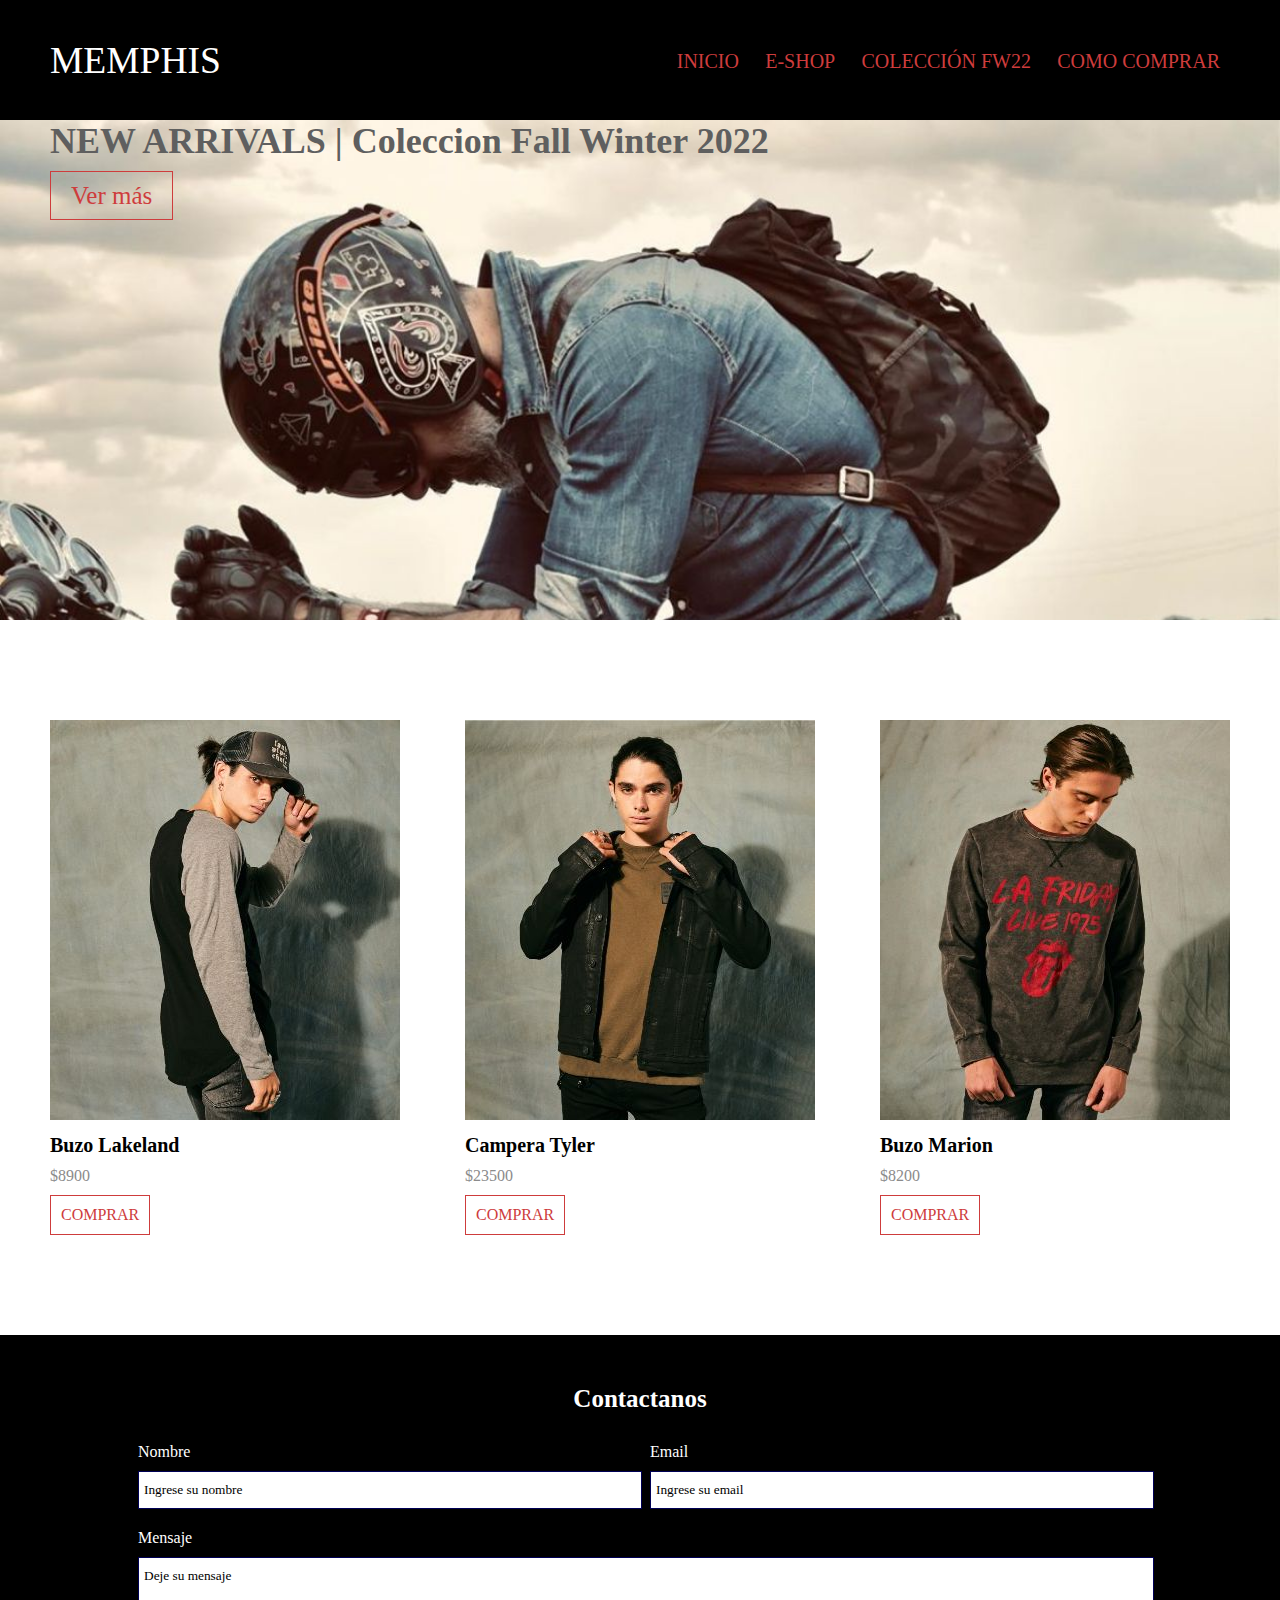
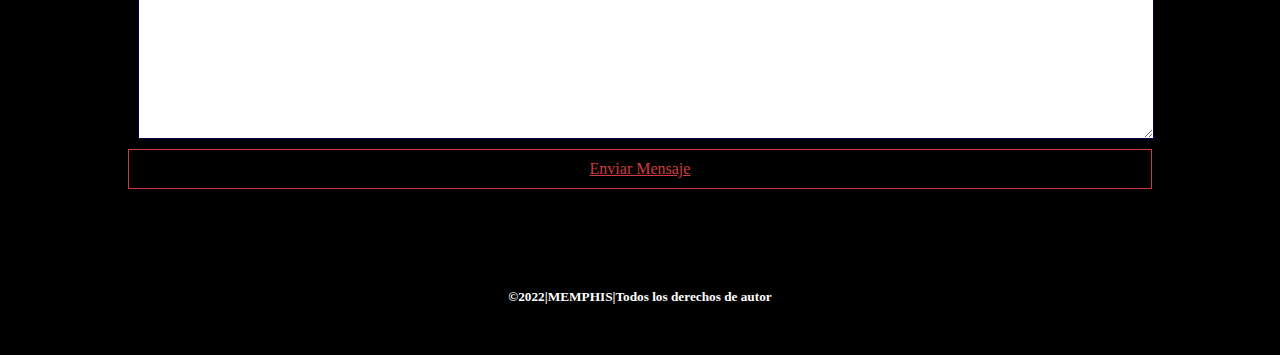
==== index.html @ 6a57b8b0 "archivos guardados" ====
<!DOCTYPE html>
<html lang="en">
<head>
    <meta charset="UTF-8">
    <meta http-equiv="X-UA-Compatible" content="IE=edge">
    <meta name="viewport" content="width=device-width, initial-scale=1.0">

    <link rel="stylesheet" href="./assets/css/style.css">
    <title>MEMPHIS-Tienda Online</title>
</head>
<body>
    <header>
        <h2 class="logo">MEMPHIS</h2>

        <input type="checkbox" id="check">

        <label for="check" class="mostrar-menu">
            &#8801
        </label>

        <nav class="menu">
            <a href="inicio">Inicio</a>
            <a href="e-shop">E-Shop</a>
            <a href="coleccionfw22">Colección FW22</a>
            <a href="./assets/pages/comoComprar.html">Como comprar</a> 
        
            <label for="check" class="esconder-menu">
                 &#215
            </label>
        </nav>
    </header>
  
    <main class="imagenes">
          
        <div><h3> NEW ARRIVALS |  Coleccion Fall Winter 2022</h3>
        <a href="#" class="ver">Ver más</a>
        </div>
        </main>

        <section>

            <div class="articulo1">
                <img src="./assets/images/img.jpg" alt="">
                <h4>Buzo Lakeland</h4>
                <p>$8900</p>
                <a href="#" class="comprar">COMPRAR</a>  
            </div>

            <div class="articulo2">
                <img src="./assets/images/img2.jpg" alt="">
                <h4>Campera Tyler</h4>
                <p>$23500</p>
                <a href="#" class="comprar">COMPRAR</a>  
            </div>

            <div class="articulo3">
                <img src="./assets/images/img3.jpg" alt="">
                <h4>Buzo Marion</h4>
                <p>$8200</p>
                <a href="#" class="comprar">COMPRAR</a>  
            </div>

        </section>

        <aside class="contacto">
            <h4>Contactanos</h4>
            <form action="#">
                <div class="datos">
                        <div class="nombre">
                            <label for="nombre">Nombre</label>
                            <input type="text" name="nombre" id="nombre" placeholder="Ingrese su nombre">
                        </div>
                        <div class="email">
                            <label for="email">Email</label>
                            <input type="text" name="email" id="email" placeholder="Ingrese su email">
                        </div>
                </div>
                <div class="mensaje">
                        <label for="mensaje">Mensaje</label>
                        <textarea name="mensaje" id="mensaje" cols="30" rows="10" placeholder="Deje su mensaje"></textarea>
                </div>
                <div class="botonFormulario">
                        <a href="#" class="enviar">Enviar Mensaje</a>
                </div>


            </form>


        </aside>
        
    <footer> <h5>©2022|MEMPHIS|Todos los derechos de autor</h5></footer>
</body>
</html>
---- assets/css/style.css ----
*{
    margin: 0;
    padding: 0;
    font-family:Cambria, Cochin, Georgia, Times, 'Times New Roman', serif
}

header{
    height: 100px;
    background-color: black;
    padding: 10px 50px;
    color: white;
    display: flex;
    font-size: 25px;
    justify-content: space-between;
    align-items: center;   
}

.logo{
    text-transform: uppercase;
    color: rgb(255, 255, 255);
    font-weight: 200;
}

ol{
    padding: 30px 50px;

    
}
 h1{
    background-color: rgb(177, 31, 31);
    font-size:30px;
    padding: 30px;
    text-align: center;
    color: rgb(255, 255, 255);
}

ol li{
    font-size: 20px;
    margin: 20px;
    font-style: italic;
}

.menu a{
    color: rgb(206, 60, 60);
    text-transform: uppercase;
    text-decoration: none;
    padding: 0 10px;
    font-size: 20px;
    transition: 0,4s;
}

.mostrar-menu,
.esconder-menu{
    font-size: 30px;
    cursor: pointer;
    display: none;
    transition: 0,4s;
}

.mostrar-menu{
    order: 1;
}

.menu a:hover, 
.mostrar-menu:hover,
.esconder-menu:hover{
 color: #fff;
}

#check{
    display: none;
}
 
.imagenes{
    padding: 0 50px;
    background-image: url(../images/4.jpg);
    height: 500px;
    background-size: cover;
    display: flex;
}

div h3{
    font-size: 36px;
    color: rgb(95, 95, 95);
    padding-bottom: 20px;
    
}

.ver{
    text-decoration: none;
    color: rgb(206, 60, 60);
    font-size: 25px;
    border: 1px solid rgb(206, 60, 60);
    padding: 10px 20px;
    align-self: baseline;
    transition:all 0.4s;

   
}

.ver:hover{
    background-color: rgb(224, 149, 149); 
    
}

section{
    padding: 100px 50px;
    display: flex;
    flex-direction: row;
    justify-content: space-between;
}

div h4{
    color: #000;
    font-size: 20px;
    margin: 10px 0px;
    display: flex;
    justify-content:space-between
}
div p{
    color: rgb(139, 139, 139);
    margin: 10px 0px;
 
}
.comprar{
    display: inline-block;
    text-decoration: none;
    color: rgb(206, 60, 60);
    padding: 10px;
    border: 1px solid rgb(206, 60, 60);
    
  
}
.comprar:hover{
    background-color: rgb(224, 149, 149);
}



.contacto{
    background-color: rgb(0, 0, 0);
    padding: 50px 0px;
    color: #fff;
}

.contacto h4{
    text-align: center;
    font-size: 25px;
    margin-bottom: 20px;
}

.contacto form{
    max-width: 80%;
    margin: 0 auto;
}

.datos{
    display: flex;
}

.datos div{
    padding: 10px;
    flex: 1;
}
form label{
    display: block;
    margin-bottom: 10px;
}

form input, form textarea{
    background-color: #fff;
    border: 1px solid #005;
    padding: 10px 5px;
    outline: 0px;
    width: 100%;
}

form input::placeholder, form textarea::placeholder{
    color: #000;
}

.mensaje{
    display: flex;
    flex-direction: column;
    padding: 10px;
}

.botonFormulario .enviar{
    display: block;
    border: 1px solid rgb(206, 60, 60);
    color: rgb(206, 60, 60);
    text-align:center;
    transition:0.4s;
    padding: 10px 10px;

}

.botonFormulario .enviar:hover{
    background-color:rgb(224, 149, 149);  ;
}
footer{

background-color: #000;
padding: 50px 50px;
color: #fff;
display: flex;
justify-content: center;

}

@media(max-width:768px){

    .mostrar-menu,
    .esconder-menu {
        display:block;
    }
    
     
    .menu {
        position: fixed;
        width: 100%;
        height: 100vh;
        background: #000;
        right: -100%;
        top:0;
        text-align: center;
        padding: 100px 0px;
        z-index: 100;
        transition: 0,8s;
        
        
    }

    .menu a{
        display: block;
        padding: 20px;   
        
    }

    .esconder-menu{
        position: absolute;
        top: 40px;
        right: 40px;
    }

    #check:checked~.menu{
        right: 0;
    }    


    div h3{
        font-size: 24px;
        color: rgb(206, 60, 60);
        
    }
    
    div h3{
        font-size: 34px;
        color: rgb(95, 95, 95);
        padding-bottom: 15px;
        
    }

    .ver{
        text-decoration: none;
        color: rgb(206, 60, 60);
        font-size: 25px;
        border: 1px solid rgb(206, 60, 60);
        padding: 10px 20px;
        align-self: baseline;
        transition:all 0.4s;
    
       
    }
    
    .ver:hover{
        background-color: rgb(224, 149, 149); 
        
        
    }
    
    section{
        padding: 1px 10px;
        display:block;
        flex-direction: column;
        margin: 15px 200px;
       
    }
 
    
  div{
    margin: 30px;
  }

  div h4{
    color: #000;
    font-size: 35px;
    margin: 0px 0px;
    padding-top: 10px;
  }
div p{
    color: rgb(139, 139, 139);
    font-size: 30px;
    margin: 10px 5px;
 
}
.comprar{

    display:inline-block;
    text-decoration:none;
    color:rgb(206,60,60);
    padding:10px 140px;
    border:1px solid rgb(206, 60, 60);
}

.datos{
    flex-direction: column;
}
}
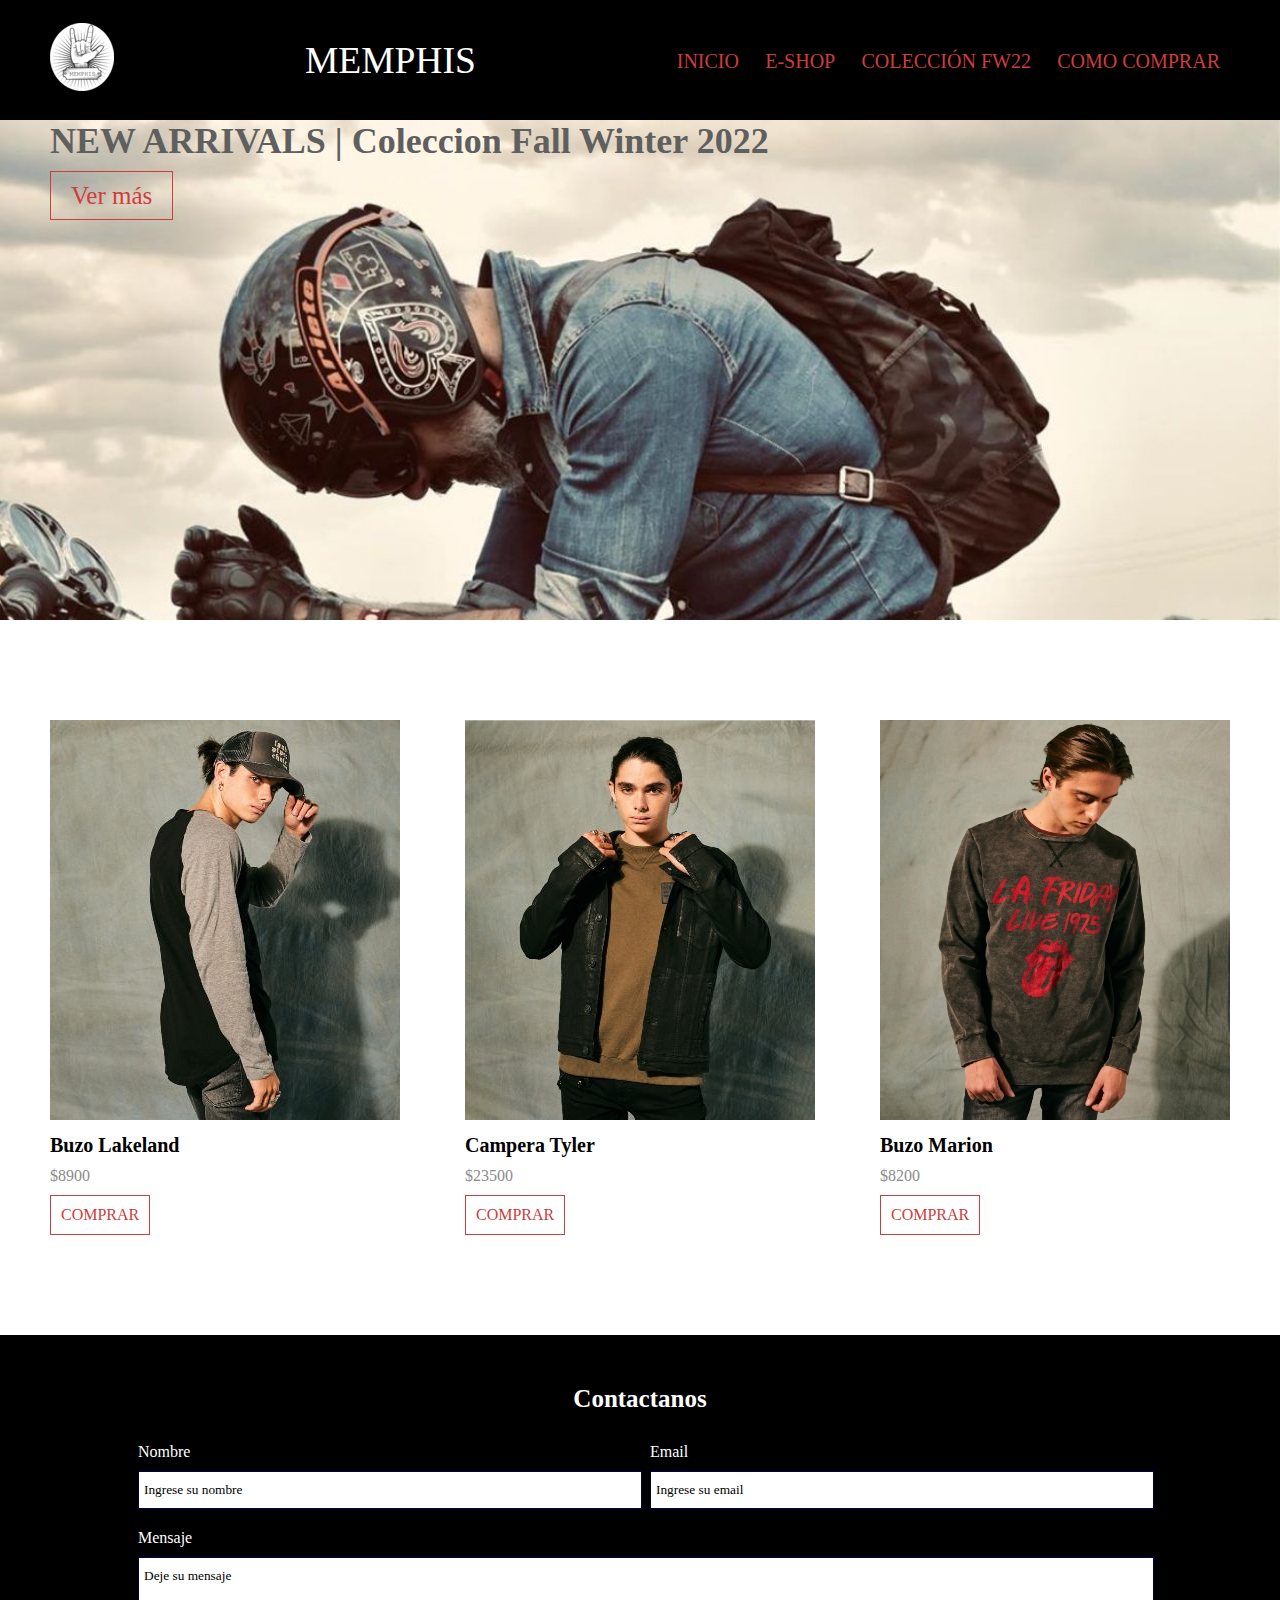
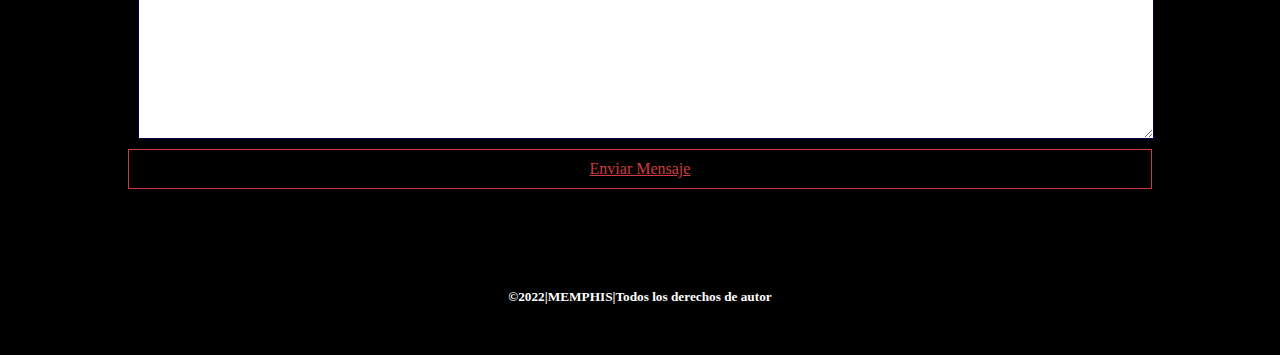
==== commit 152249d8: "logo" ====
--- a/index.html
+++ b/index.html
@@ -4,12 +4,14 @@
     <meta charset="UTF-8">
     <meta http-equiv="X-UA-Compatible" content="IE=edge">
     <meta name="viewport" content="width=device-width, initial-scale=1.0">
+    <link href="https://unpkg.com/aos@2.3.1/dist/aos.css" rel="stylesheet">
 
     <link rel="stylesheet" href="./assets/css/style.css">
     <title>MEMPHIS-Tienda Online</title>
 </head>
 <body>
     <header>
+        <div data-aos="flip-left" class="logomemphis"><img src="./assets/images/logo.png" alt=""></div>
         <h2 class="logo">MEMPHIS</h2>
 
         <input type="checkbox" id="check">
@@ -17,7 +19,7 @@
         <label for="check" class="mostrar-menu">
             &#8801
         </label>
-
+        
         <nav class="menu">
             <a href="inicio">Inicio</a>
             <a href="e-shop">E-Shop</a>
@@ -90,5 +92,9 @@
         </aside>
         
     <footer> <h5>©2022|MEMPHIS|Todos los derechos de autor</h5></footer>
+    <script src="https://unpkg.com/aos@2.3.1/dist/aos.js"></script>
+    <script>
+        AOS.init();
+      </script>
 </body>
 </html>--- a/assets/css/style.css
+++ b/assets/css/style.css
@@ -4,6 +4,9 @@
     font-family:Cambria, Cochin, Georgia, Times, 'Times New Roman', serif
 }
 
+.logomemphis{
+    width: 64px;
+}
 header{
     height: 100px;
     background-color: black;
